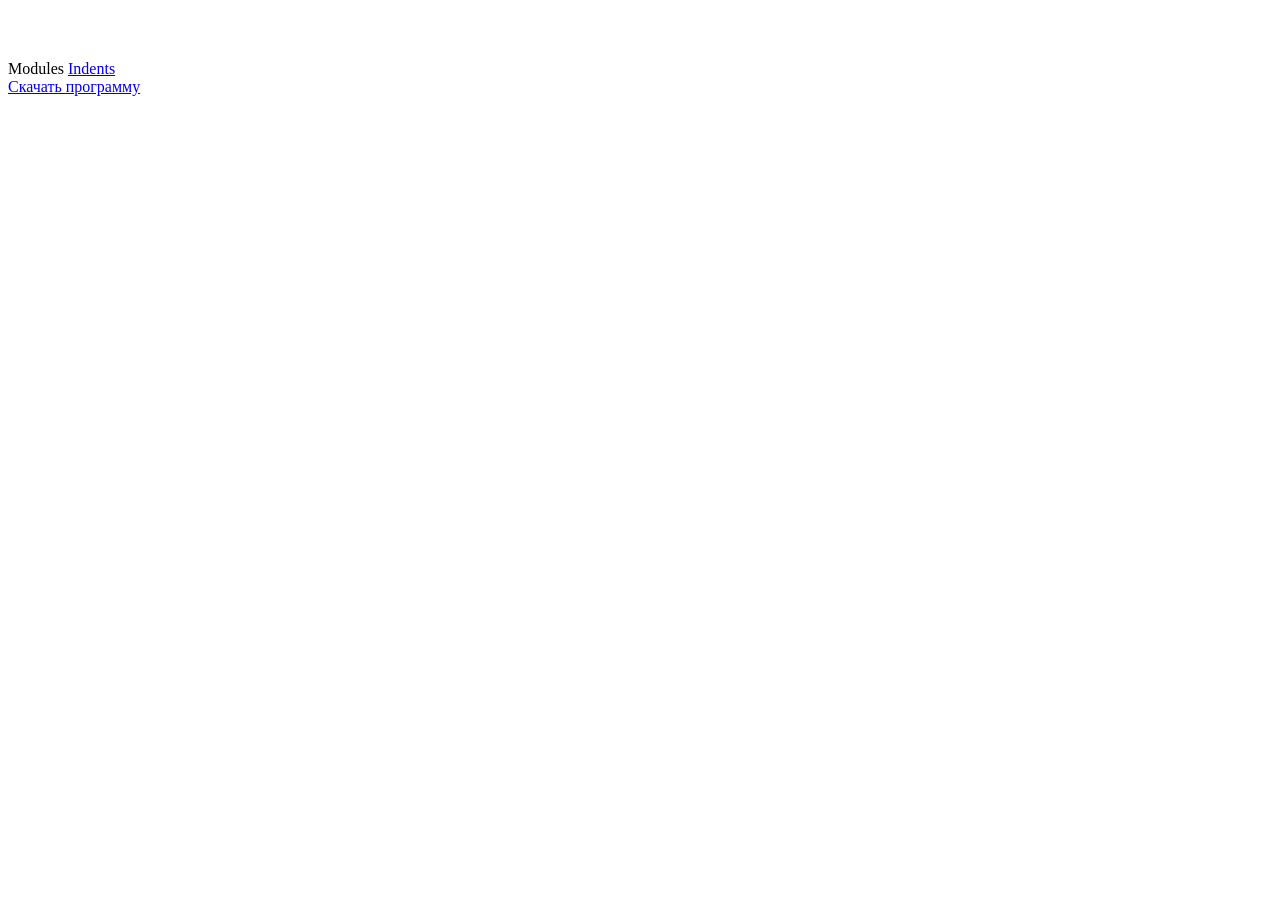
==== index.html @ 31156327 "firstPractice" ====
<!DOCTYPE html>
<html lang="ru">
<head>
    <meta charset="UTF-8">
    <meta name="viewport" content="width=device-width, initial-scale=1.0">
    <title>Document</title>
</head>

<body>
    <a href="https://skillbox.ru" target="_blank"> 
        <img src="img/logo-light.png" alt="Лого компании">
    </a>

    <div> 
        <a> Modules</a>
        <a href="article.html"> Indents</a>
    </div>

    <a href="skillbox.docx" download> Скачать программу </a>
</body>

</html>
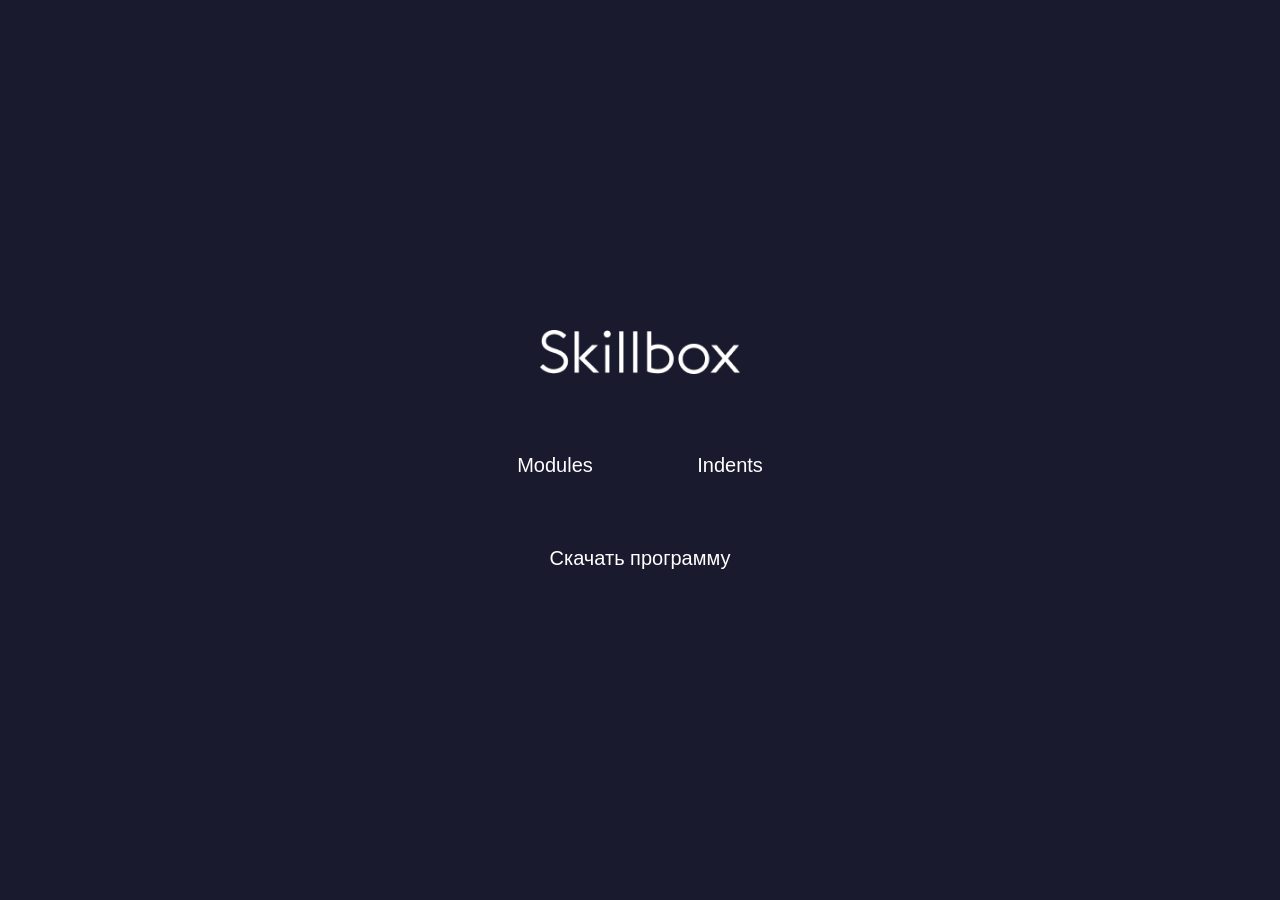
==== commit cfe913f2: "upgr" ====
--- a/index.html
+++ b/index.html
@@ -3,6 +3,8 @@
 <head>
     <meta charset="UTF-8">
     <meta name="viewport" content="width=device-width, initial-scale=1.0">
+    <link rel="stylesheet" type="text/css" href="css/normalize.css">
+    <link rel="stylesheet" type="text/css" href="css/style_main_page.css">
     <title>Document</title>
 </head>
 
--- a/css/style_main_page.css
+++ b/css/style_main_page.css
@@ -0,0 +1,43 @@
+body {
+    background-color: #1a1a2e;
+    color: white;
+    font-family: Arial, sans-serif;
+    display: flex;
+    flex-direction: column;
+    align-items: center;
+    justify-content: center;
+    height: 100vh;
+    margin: 0;
+    text-align: center;
+}
+
+
+a {
+    color: #ffffff;
+    text-decoration: none;
+    margin: 40px 50px;
+    font-size: 20px;
+}
+
+
+a:hover {
+    text-decoration: underline;
+}
+
+
+div {
+    margin-top: 20px;
+}
+
+
+a img {
+    display: block;
+    width: 200px;
+    margin-bottom: 20px;
+}
+
+
+a[href="skillbox.docx"] {
+    margin-top: 70px;
+    font-size: 20px;
+}
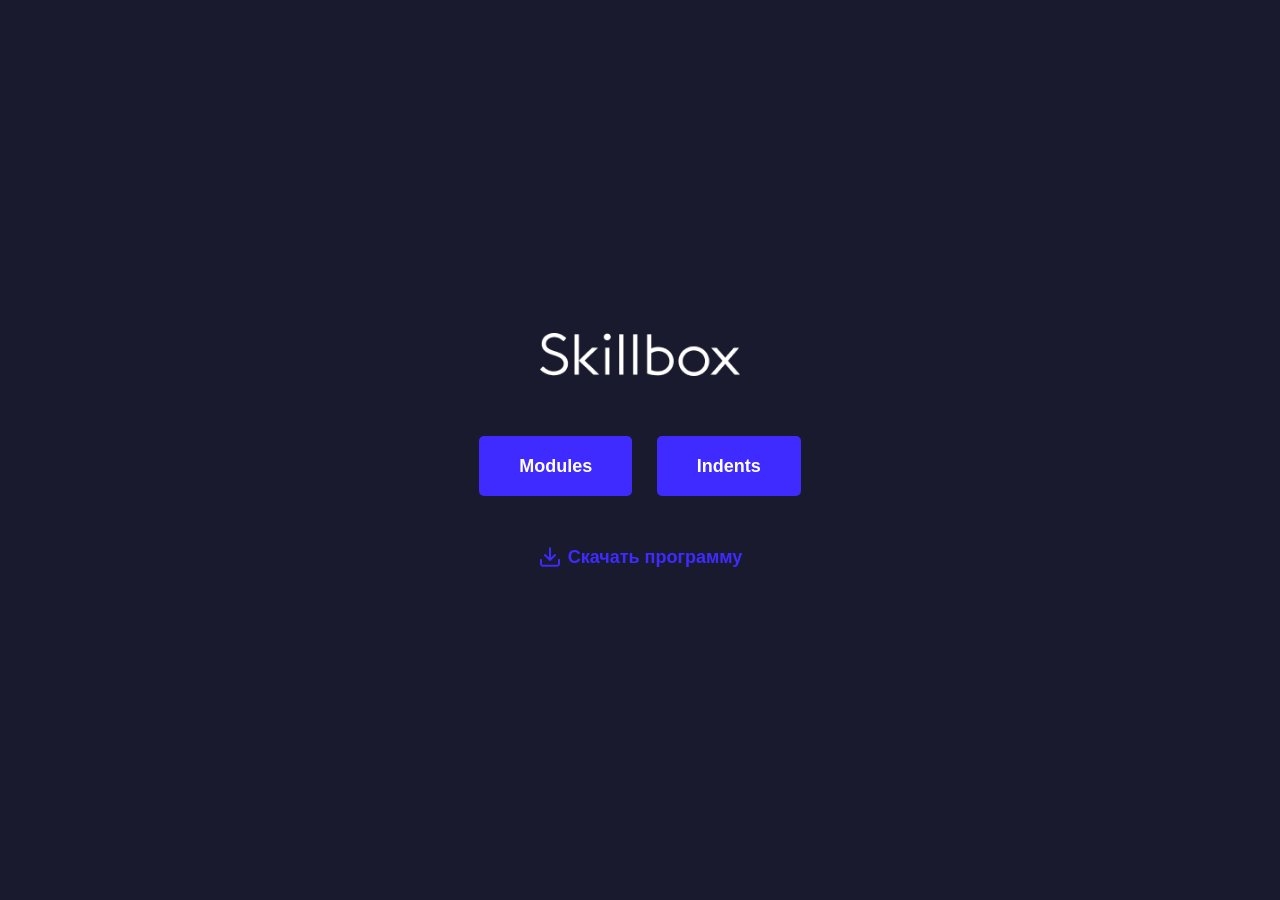
==== commit 7b502cbc: "newPrct" ====
--- a/index.html
+++ b/index.html
@@ -4,21 +4,21 @@
     <meta charset="UTF-8">
     <meta name="viewport" content="width=device-width, initial-scale=1.0">
     <link rel="stylesheet" type="text/css" href="css/normalize.css">
-    <link rel="stylesheet" type="text/css" href="css/style_main_page.css">
+    <link rel="stylesheet" type="text/css" href="css/style.css">
     <title>Document</title>
 </head>
 
-<body>
-    <a href="https://skillbox.ru" target="_blank"> 
+<body class="body">
+    <a href="https://skillbox.ru" target="_blank" class="a"> 
         <img src="img/logo-light.png" alt="Лого компании">
     </a>
 
-    <div> 
-        <a> Modules</a>
-        <a href="article.html"> Indents</a>
+    <div class="div"> 
+        <a class="a style-for-links"> Modules</a>
+        <a href="article.html" class="a style-for-links"> Indents</a>
     </div>
 
-    <a href="skillbox.docx" download> Скачать программу </a>
+    <a href="skillbox.docx" download class="a"> Скачать программу </a>
 </body>
 
 </html>
--- a/css/style.css
+++ b/css/style.css
@@ -0,0 +1,234 @@
+html {
+	box-sizing: border-box;
+}
+
+*,
+*::before,
+*::after {
+	box-sizing: inherit;
+}
+
+a {
+	color: inherit;
+	text-decoration: none;
+}
+
+img {
+	max-width: 100%;
+}
+
+body {
+	font-family: 'font', sans-serif;
+}
+
+
+
+
+
+/* Главная станичка начало*/
+.body {
+    background-color: #1a1a2e;
+    color: white;
+    font-family: Arial, Verdana, sans-serif;
+    display: flex;
+    flex-direction: column;
+    align-items: center;
+    justify-content: center;
+    height: 100vh;
+    margin: 0;
+    text-align: center;
+}
+
+
+.a {
+    color: #ffffff;
+    text-decoration: none;
+    margin: 40px 10px;
+    font-size: 20px;
+}
+
+
+.a:hover {
+    text-decoration: underline;
+}
+
+
+.div {
+    margin-top: 20px;
+}
+
+
+.a img {
+    display: block;
+    width: 200px;
+    margin-bottom: 20px;
+}
+
+
+.a[href="skillbox.docx"] {
+    margin-top: 70px;
+    font-weight: 700;
+    font-size: 18px;
+    color: #3f2aff;
+    background-image: url("../img/download.png");
+    background-repeat: no-repeat;
+    background-position: left center;
+    padding-left: 30px; 
+}
+
+
+.style-for-links{
+    font-weight: 700;
+    font-size: 18px;
+    background-color: #3f2aff;
+    padding: 20px 40px;
+    border-radius: 5px;
+}
+
+
+/* Главная станичка конец*/
+
+
+
+
+/* Статьи станичка начало*/
+.container{
+    margin: 0 auto;
+    padding: 80px 0;
+    width: 1170px;
+}
+
+
+.heading-h1{
+    margin-top: 0;
+    margin-bottom: 40px;
+
+    font-weight: 400;
+    font-size: 60px;
+    line-height: 60px;
+    color: #333;
+}
+
+
+.heading-h2{
+    margin-top: 0;
+    margin-bottom: 10px;
+
+    font-size: 40px;
+    line-height: 46px;
+    color: #333;
+}
+
+
+.text{
+    margin-top: 0;
+    margin-bottom: 40px;
+    width: 872px;
+
+    font-weight: 400;
+    font-size: 20px;
+    line-height: 32px;
+    color: #333;
+}
+
+
+.gray-box{
+    border-radius: 20px;
+    padding: 30px;
+    background-color: #f3f3f3;  
+}
+
+.decorate-one{
+    background-image: url("../img/decorate-1.png");
+    background-position: right center;
+    background-repeat: no-repeat;
+}
+
+.decorate-two{
+    background-image: url("../img/decorate-2.png");
+    background-position: right center;
+    background-repeat: no-repeat;
+}
+
+.block-bottom{
+    margin-bottom: 40px;
+}
+
+
+.gray-box .text{
+    width: 692px;
+    margin-bottom: 10px;
+}
+
+
+.list{
+    padding-left: 15px;
+}
+
+
+.items-list{
+    margin-bottom: 20px;
+}
+
+.list-mark::marker{
+    color: #3f2aff;
+}
+
+
+.picture-bottom{
+    margin-bottom: 40px;
+}
+
+
+.figure-styled{
+    display: inline-block;
+    margin-bottom: 40px;
+    width: 872px;
+}
+
+
+.style-for-h1{
+    font-weight: 400;
+    font-size: 60px;
+    line-height: 60px;
+    color: #333;
+}
+
+
+.blue-background{
+    border-radius: 20px;
+    padding: 50px 95px;
+    width: 100%;
+    font-weight: 700;
+    font-size: 30px;
+    color: white;
+    background-color: #3f2aff;
+}
+
+
+.links-color{
+    border-bottom: 1px solid #3f2aff;
+    font-size: 20px;
+    color: #3f2aff;
+    text-decoration: none;
+}
+
+
+.figure{
+  font-size: 0; 
+}
+
+.figure img{
+  display: inline-block; 
+  vertical-align: bottom; 
+}
+
+.figure figcaption {
+  border: 1px solid #b6b6b6;
+  border-top: none;
+  padding: 19px 0;
+  font-weight: 400;
+  font-size: 14px;
+  text-align: center;
+}
+/* Статьи станичка конец*/
